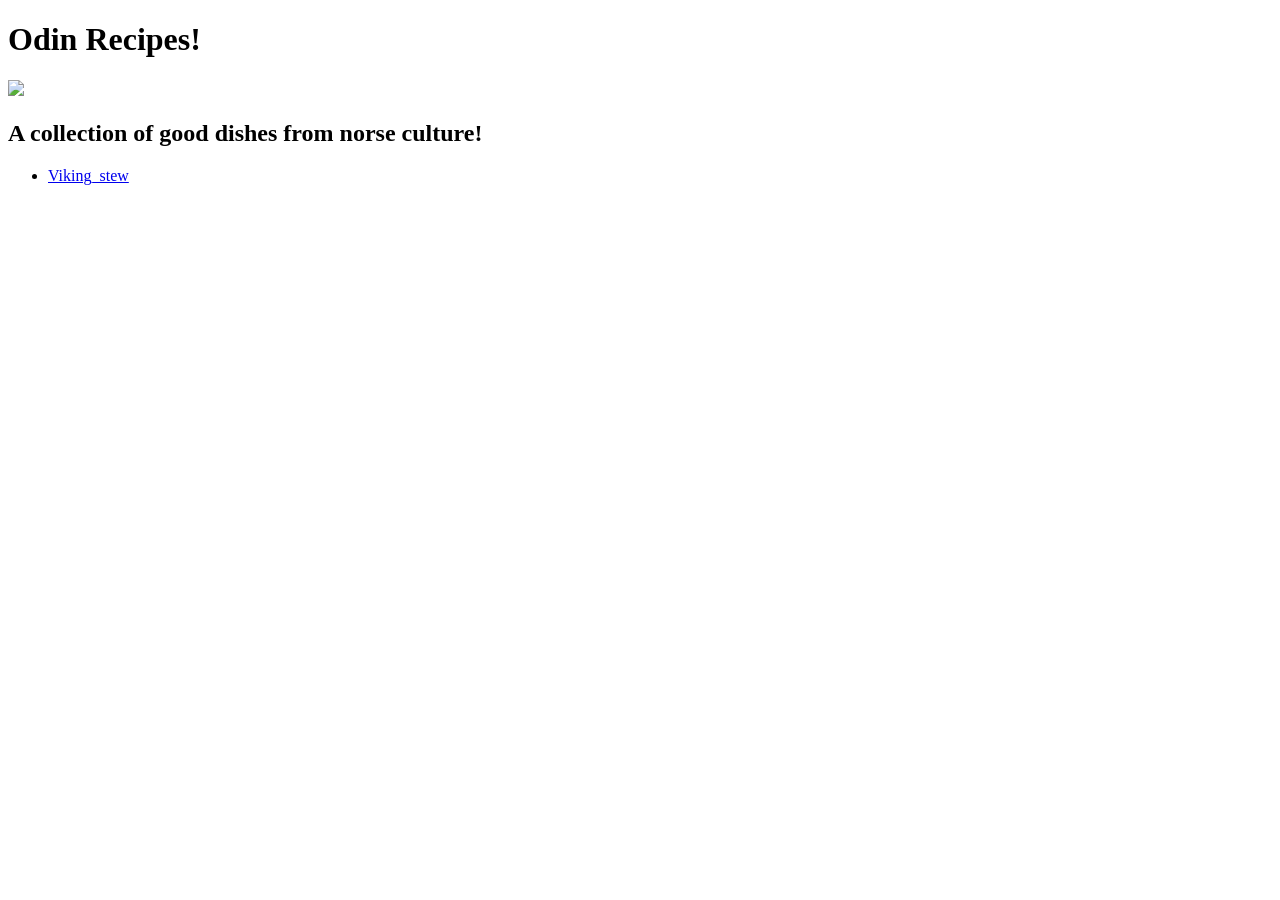
==== index.html @ df5e850c "revert" ====
<!DOCTYPE html>
<html lang="en">
<head>
    <meta charset="UTF-8">
    <meta name="viewport" content="width=device-width, initial-scale=1.0">
    <title>Document</title>
</head>
<body>
    <h1>Odin Recipes!</h1>
    <img src="https://images.crunchbase.com/image/upload/c_lpad,h_256,w_256,f_auto,q_auto:eco,dpr_1/t9euiqnpg5t08m71ki7d">
    <h2>A collection of good dishes from norse culture!</h2>
    <ul>
        <li><a href="recipes/viking-stew.html" target="_blank">Viking_stew</a></li>
    </ul>
</body>
</html>
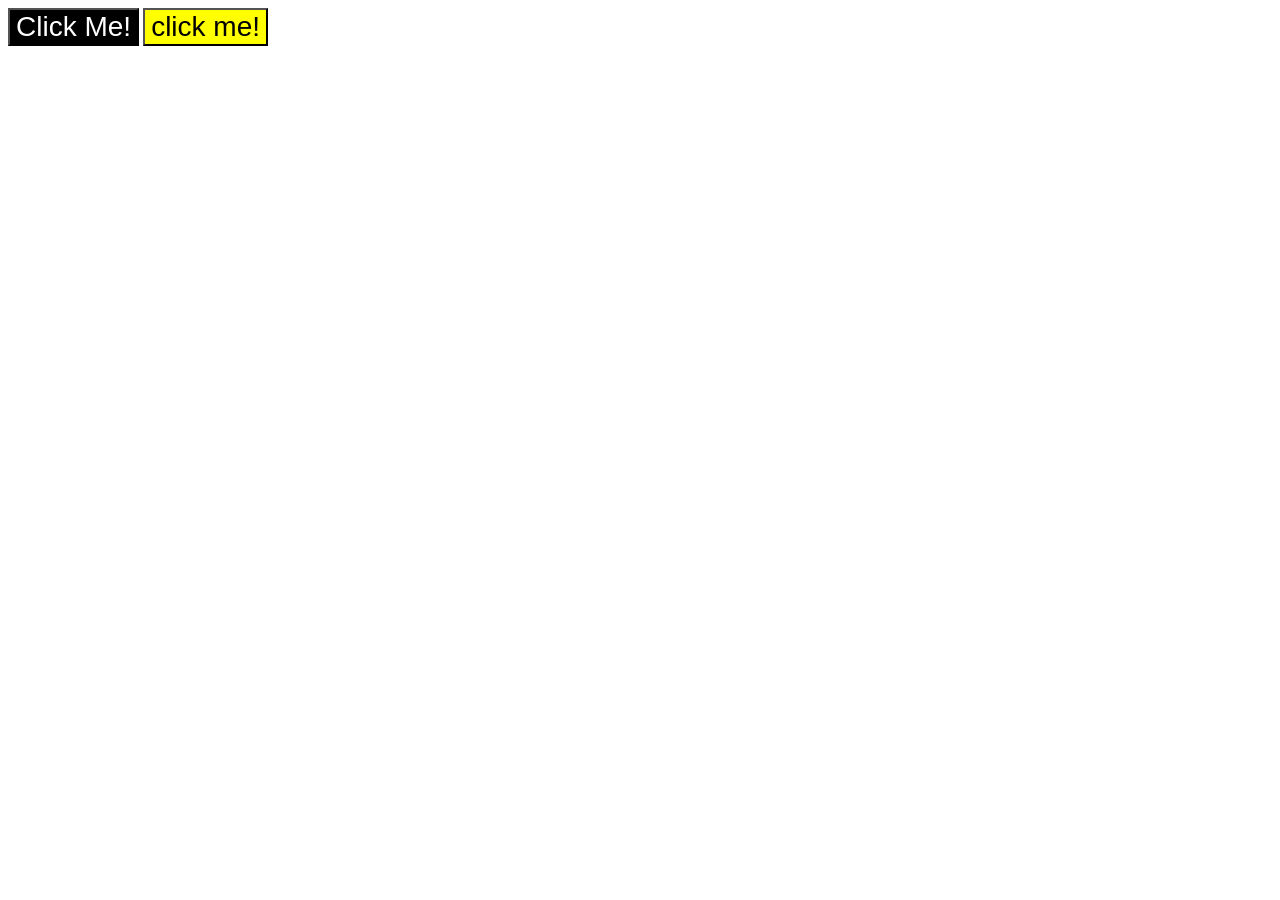
==== commit c745ecd6: "finished question 3 of odin project intro to css" ====
--- a/index.html
+++ b/index.html
@@ -4,13 +4,10 @@
     <meta charset="UTF-8">
     <meta name="viewport" content="width=device-width, initial-scale=1.0">
     <title>Document</title>
+    <link rel="stylesheet" href="style.css">
 </head>
 <body>
-    <h1>Odin Recipes!</h1>
-    <img src="https://images.crunchbase.com/image/upload/c_lpad,h_256,w_256,f_auto,q_auto:eco,dpr_1/t9euiqnpg5t08m71ki7d">
-    <h2>A collection of good dishes from norse culture!</h2>
-    <ul>
-        <li><a href="recipes/viking-stew.html" target="_blank">Viking_stew</a></li>
-    </ul>
+    <button class="left">Click Me!</button>
+    <button class="right">click me!</button>
 </body>
 </html>
--- a/style.css
+++ b/style.css
@@ -0,0 +1,14 @@
+.right,
+.left {
+    font-family: "Helvetica", "Times New Roman", sans-serif;
+    font-size: 28px;
+}
+
+.right {
+    background-color: yellow;
+}
+
+.left {
+    background-color: black;
+    color: white;
+}
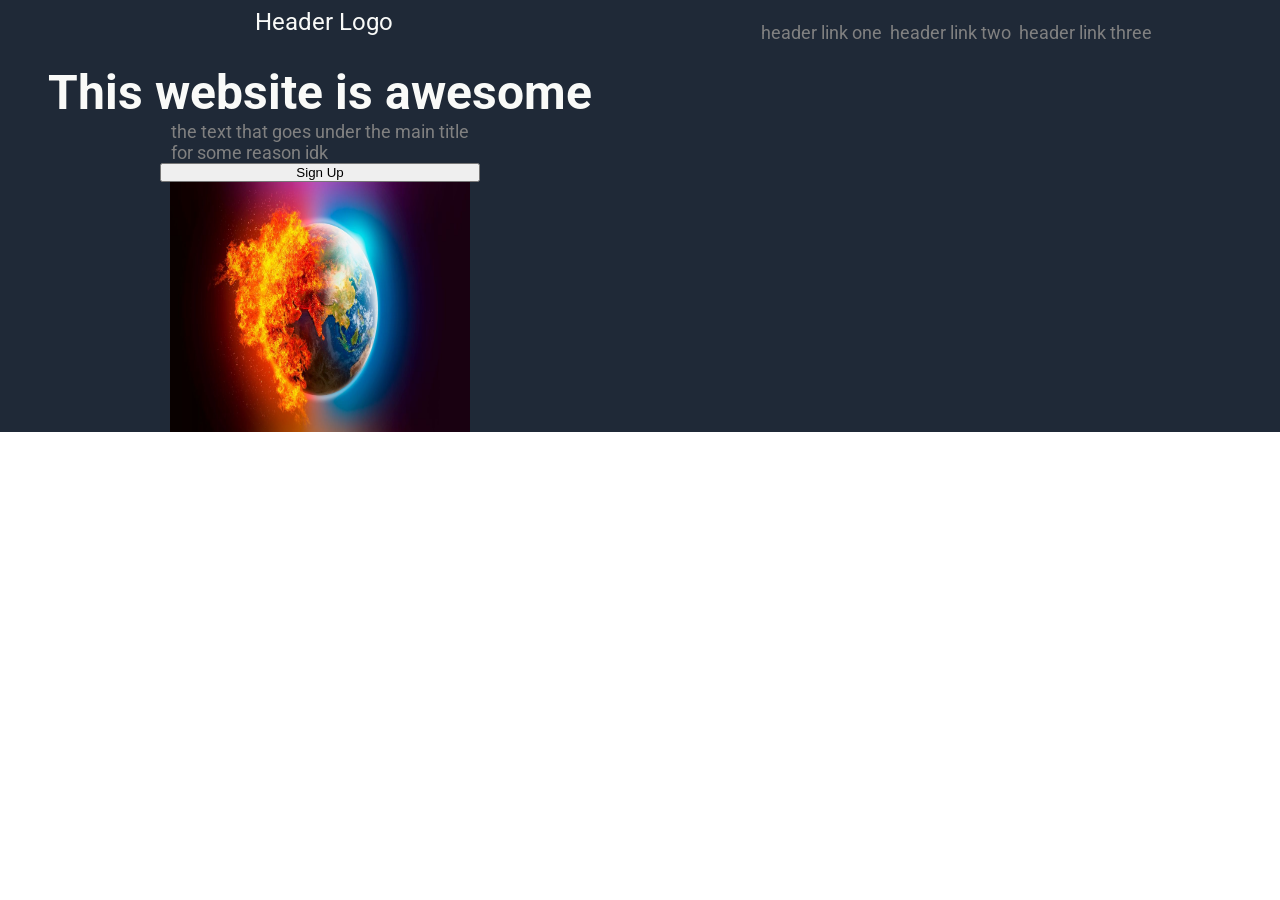
==== commit 00e30852: "yes" ====
--- a/index.html
+++ b/index.html
@@ -1,13 +1,44 @@
 <!DOCTYPE html>
 <html lang="en">
-<head>
+  <head>
     <meta charset="UTF-8">
+    <meta http-equiv="X-UA-Compatible" content="IE=edge">
     <meta name="viewport" content="width=device-width, initial-scale=1.0">
-    <title>Document</title>
+    <title>Fix the Cascade</title>
     <link rel="stylesheet" href="style.css">
-</head>
-<body>
-    <button class="left">Click Me!</button>
-    <button class="right">click me!</button>
-</body>
+    <style>
+      @import url('https://fonts.googleapis.com/css2?family=Roboto&display=swap');
+    </style>
+  </head>
+  <body>
+    <section>
+      <div class="header">
+        <div class="navbar">
+          <div class="right">
+            <p id="Logo">Header Logo</p>
+         </div>
+         <div class="left">
+           <ul>
+             <li class="header-link">header link one</li>
+             <li class="header-link">header link two</li>
+             <li class="header-link">header link three</li>
+           </ul>
+          </div>
+         </div>
+      </div>
+  </section>
+  <section>
+    <div class="main">
+      <div class="left">
+        <h1>This website is awesome</h1>
+        <p class="header-link">the text that goes under the main title<br>
+           for some reason idk</p>
+        <button class="button">Sign Up</button>
+      </div>
+      <div class="right-img">
+        <img src="6ZW3VY5dZJbYSD7FeAsKe6-1200-80.jpg" width="300" height="250">
+      </div>
+    </div>
+  </section>
+  </body>
 </html>
--- a/style.css
+++ b/style.css
@@ -1,14 +1,53 @@
-.right,
-.left {
-    font-family: "Helvetica", "Times New Roman", sans-serif;
-    font-size: 28px;
+* {
+  margin: 0;
+  padding: 0;
+}
+.header,.main{
+  background-color: #1F2937;
+}
+body{
+  font-family: 'Roboto', sans-serif;
+}
+#Logo{
+  font-size: 24px;
+  color: #F9FAF8;
+  margin-bottom: 20px;
+}
+.navbar{
+  display: flex;
+  padding:  8px;
+}
+.header-link{
+  font-size: 18px;
+  color: gray;
+}
+ul{
+  display: flex;
+  list-style-type: none;
+  gap: 8px;
+}
+.right,.left{
+  display: flex;
+  width: 50%;
+  justify-content: center;
+  align-items: center;
 }
 
-.right {
-    background-color: yellow;
+h1{
+  font-size: 48px;
+  font-weight: bolder;
+  color: #F9FAF8;
 }
 
-.left {
-    background-color: black;
-    color: white;
+.left,.button{
+  display: flex;
+  flex-direction: column;
+  justify-content: center;
 }
+
+.left,.button,.right-img{
+  display: flex;
+  width: 50%;
+  justify-content: center;
+  align-items: center;
+}
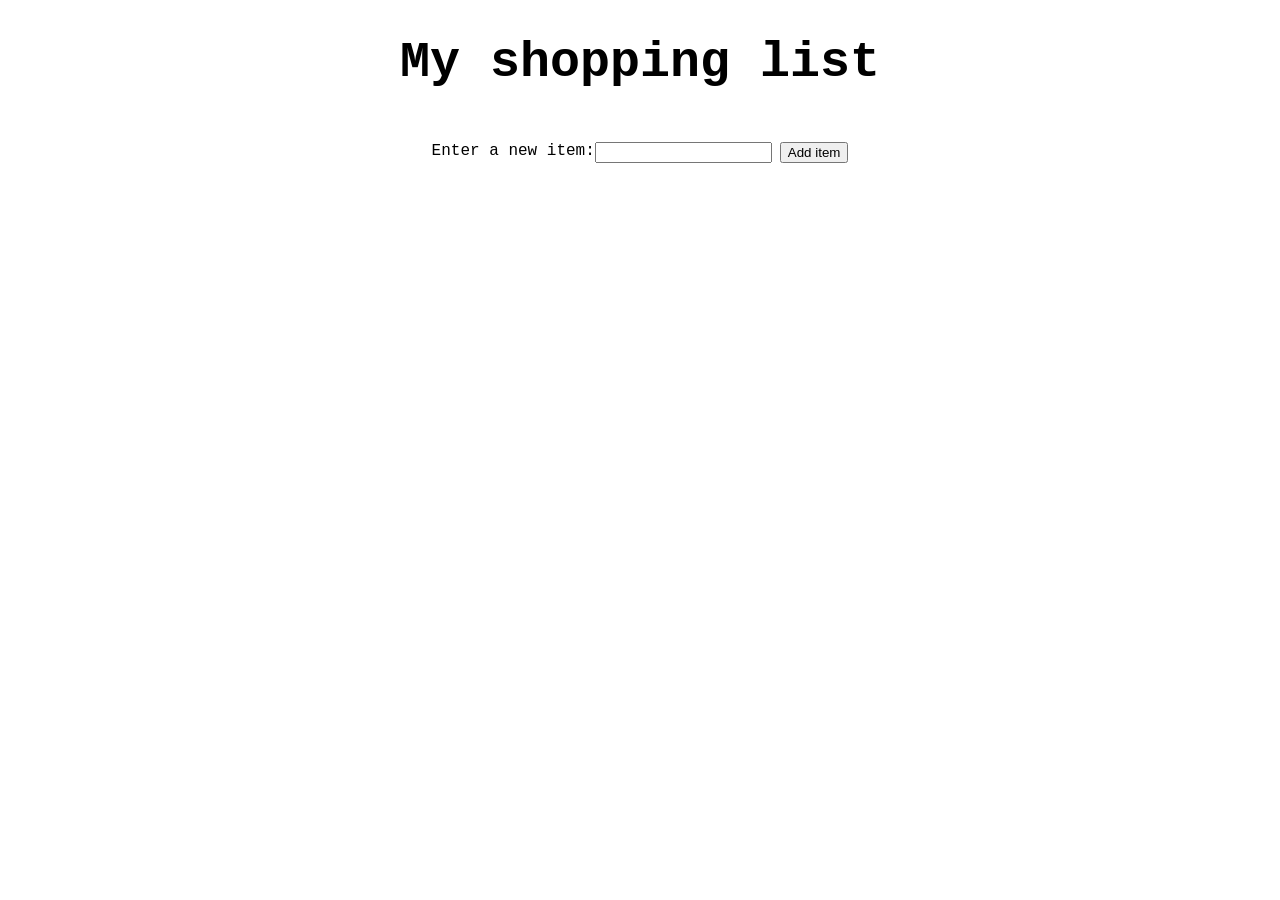
==== commit 761ce2d6: "made a shopping list with js" ====
--- a/index.html
+++ b/index.html
@@ -9,36 +9,19 @@
     <style>
       @import url('https://fonts.googleapis.com/css2?family=Roboto&display=swap');
     </style>
+    <script src="code.js" defer></script>
   </head>
   <body>
-    <section>
-      <div class="header">
-        <div class="navbar">
-          <div class="right">
-            <p id="Logo">Header Logo</p>
-         </div>
-         <div class="left">
-           <ul>
-             <li class="header-link">header link one</li>
-             <li class="header-link">header link two</li>
-             <li class="header-link">header link three</li>
-           </ul>
-          </div>
-         </div>
+    <h1>My shopping list</h1><br>
+    <div class="user">
+        <label for="item">Enter a new item:</label>
+        <input type="text" name="item" id="item">
+        <button id="yes">Add item</button><br>
       </div>
-  </section>
-  <section>
-    <div class="main">
-      <div class="left">
-        <h1>This website is awesome</h1>
-        <p class="header-link">the text that goes under the main title<br>
-           for some reason idk</p>
-        <button class="button">Sign Up</button>
-      </div>
-      <div class="right-img">
-        <img src="6ZW3VY5dZJbYSD7FeAsKe6-1200-80.jpg" width="300" height="250">
-      </div>
-    </div>
-  </section>
+
+    <ul>
+
+    </ul>
+
   </body>
 </html>
--- a/style.css
+++ b/style.css
@@ -1,53 +1,21 @@
-* {
-  margin: 0;
-  padding: 0;
-}
-.header,.main{
-  background-color: #1F2937;
-}
 body{
-  font-family: 'Roboto', sans-serif;
-}
-#Logo{
-  font-size: 24px;
-  color: #F9FAF8;
-  margin-bottom: 20px;
-}
-.navbar{
-  display: flex;
-  padding:  8px;
-}
-.header-link{
-  font-size: 18px;
-  color: gray;
-}
-ul{
-  display: flex;
-  list-style-type: none;
-  gap: 8px;
-}
-.right,.left{
-  display: flex;
-  width: 50%;
-  justify-content: center;
-  align-items: center;
+  font-family: 'Courier New', Courier, monospace;
 }
 
 h1{
-  font-size: 48px;
-  font-weight: bolder;
-  color: #F9FAF8;
-}
-
-.left,.button{
   display: flex;
-  flex-direction: column;
+  font-size: 50px;
   justify-content: center;
 }
 
-.left,.button,.right-img{
+.user{
   display: flex;
-  width: 50%;
   justify-content: center;
-  align-items: center;
+}
+
+#yes{
+  margin-left: 8px;
+}
+ul{
+  font-family: 'Times New Roman', Times, serif;
 }
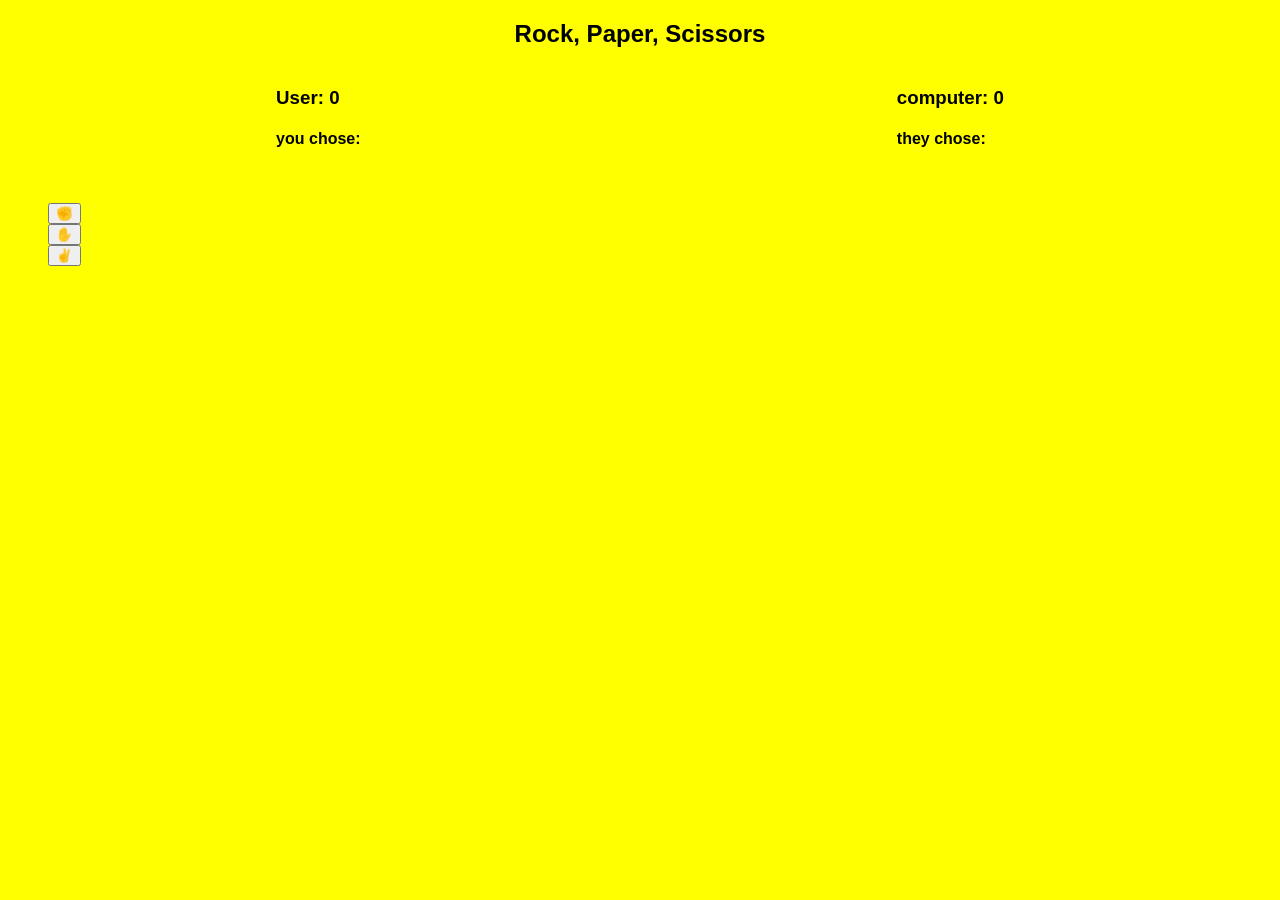
==== commit ddc64541: "yes" ====
--- a/index.html
+++ b/index.html
@@ -1,27 +1,38 @@
 <!DOCTYPE html>
 <html lang="en">
   <head>
-    <meta charset="UTF-8">
+    <meta charset="utf-8"> 
     <meta http-equiv="X-UA-Compatible" content="IE=edge">
     <meta name="viewport" content="width=device-width, initial-scale=1.0">
     <title>Fix the Cascade</title>
     <link rel="stylesheet" href="style.css">
     <style>
-      @import url('https://fonts.googleapis.com/css2?family=Roboto&display=swap');
+      @import url('https://fonts.cdnfonts.com/css/arcade-classic');
     </style>
     <script src="code.js" defer></script>
   </head>
   <body>
-    <h1>My shopping list</h1><br>
-    <div class="user">
-        <label for="item">Enter a new item:</label>
-        <input type="text" name="item" id="item">
-        <button id="yes">Add item</button><br>
-      </div>
-
-    <ul>
-
-    </ul>
-
+    <section>
+      <h1>Rock, Paper, Scissors</h1>
+    </section>
+    <section>
+        <div class="hero">
+          <div class="user">
+            <h3>User: <span>0</span></h3>
+            <h4>you chose: </h4><br>
+          </div>
+          <div class="computer">
+            <h3>computer: <span>0</span></h3>
+            <h4>they chose: </h4><br>
+          </div>
+        </div>
+    </section>
+    <section>
+      <ul>
+        <li><button class="w">&#9994</button></li>
+        <li><button class="w">&#9995</button></li>
+        <li><button class="w">&#9996</button></li>
+      </ul>
+    </section>
   </body>
 </html>
--- a/style.css
+++ b/style.css
@@ -1,21 +1,18 @@
 body{
-  font-family: 'Courier New', Courier, monospace;
+  font-family: 'ArcadeClassic', sans-serif;
+  background-color: yellow;
 }
-
 h1{
-  display: flex;
-  font-size: 50px;
-  justify-content: center;
-}
-
-.user{
   display: flex;
   justify-content: center;
 }
-
-#yes{
-  margin-left: 8px;
+.hero{
+  display: flex;
+  justify-content: space-around;
 }
 ul{
-  font-family: 'Times New Roman', Times, serif;
-}+  list-style-type: none;
+  size: 50px;
+}
+
+
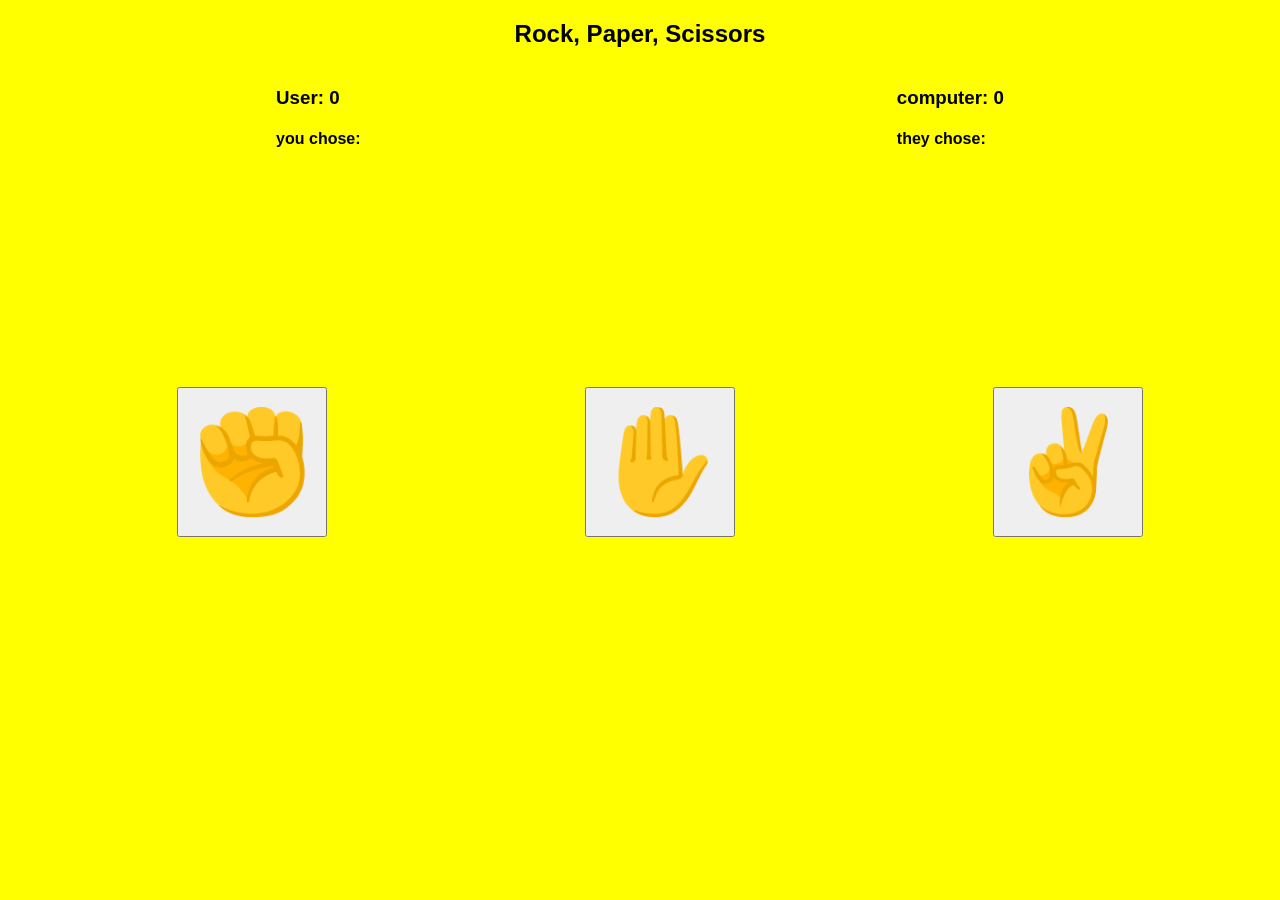
==== commit 5c18de5a: "yep" ====
--- a/index.html
+++ b/index.html
@@ -18,20 +18,22 @@
     <section>
         <div class="hero">
           <div class="user">
-            <h3>User: <span>0</span></h3>
+            <h3>User: <span class="score">0</span></h3>
             <h4>you chose: </h4><br>
+            <div class="user-choice"></div>
           </div>
           <div class="computer">
-            <h3>computer: <span>0</span></h3>
+            <h3>computer: <span class="score">0</span></h3>
             <h4>they chose: </h4><br>
+            <div class="comp-choice"></div>
           </div>
         </div>
     </section>
     <section>
       <ul>
-        <li><button class="w">&#9994</button></li>
-        <li><button class="w">&#9995</button></li>
-        <li><button class="w">&#9996</button></li>
+        <li><button class="w" id="rock">&#9994;</button></li>
+        <li><button class="w" id="paper">&#9995;</button></li>
+        <li><button class="w" id="scissors">&#9996;</button></li>
       </ul>
     </section>
   </body>
--- a/style.css
+++ b/style.css
@@ -13,6 +13,15 @@
 ul{
   list-style-type: none;
   size: 50px;
+  display: flex;
+  justify-content: space-around;
+  margin-top: 200px;
+}
+.w{
+  height: 150px;
+  width: 150px;
+  font-size: 100px;
 }
 
 
+
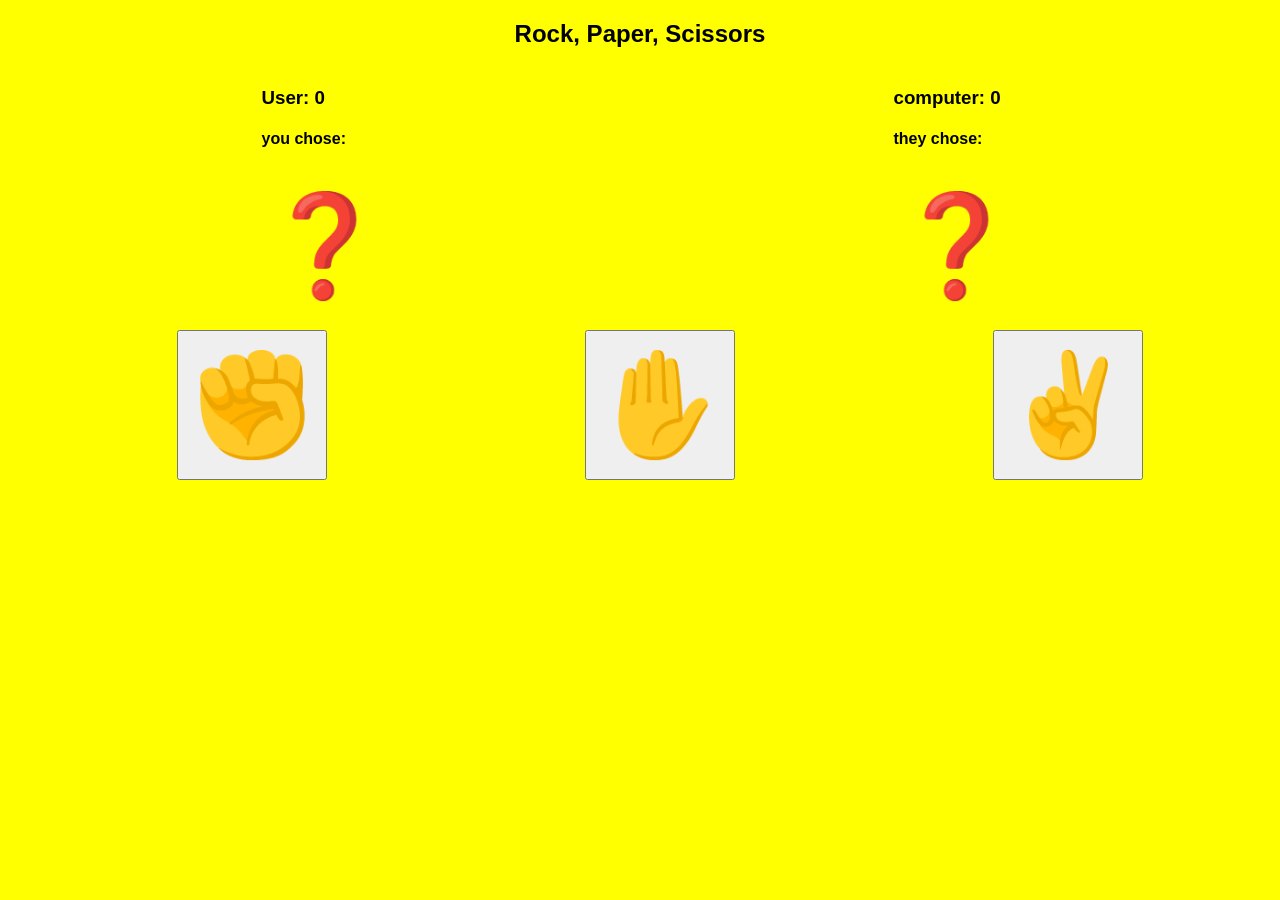
==== commit 7ee1c436: "GLORY TO CHINA" ====
--- a/index.html
+++ b/index.html
@@ -13,19 +13,19 @@
   </head>
   <body>
     <section>
-      <h1>Rock, Paper, Scissors</h1>
+      <h1 id="win">Rock, Paper, Scissors</h1>
     </section>
     <section>
         <div class="hero">
           <div class="user">
-            <h3>User: <span class="score">0</span></h3>
+            <h3>User: <span class="pscore">0</span></h3>
             <h4>you chose: </h4><br>
-            <div class="user-choice"></div>
+            <div class="user-choice"><p class="placeholder">&#x2753;</p></div>
           </div>
           <div class="computer">
-            <h3>computer: <span class="score">0</span></h3>
+            <h3>computer: <span class="cscore">0</span></h3>
             <h4>they chose: </h4><br>
-            <div class="comp-choice"></div>
+            <div class="comp-choice"><p class="placeholder">&#x2753;</p></div>
           </div>
         </div>
     </section>
--- a/style.css
+++ b/style.css
@@ -15,13 +15,17 @@
   size: 50px;
   display: flex;
   justify-content: space-around;
-  margin-top: 200px;
+  margin-top: 25px;
 }
 .w{
   height: 150px;
   width: 150px;
   font-size: 100px;
 }
+.placeholder{
+  font-size: 100px;
+  margin: 0;
+}
 
 
 
